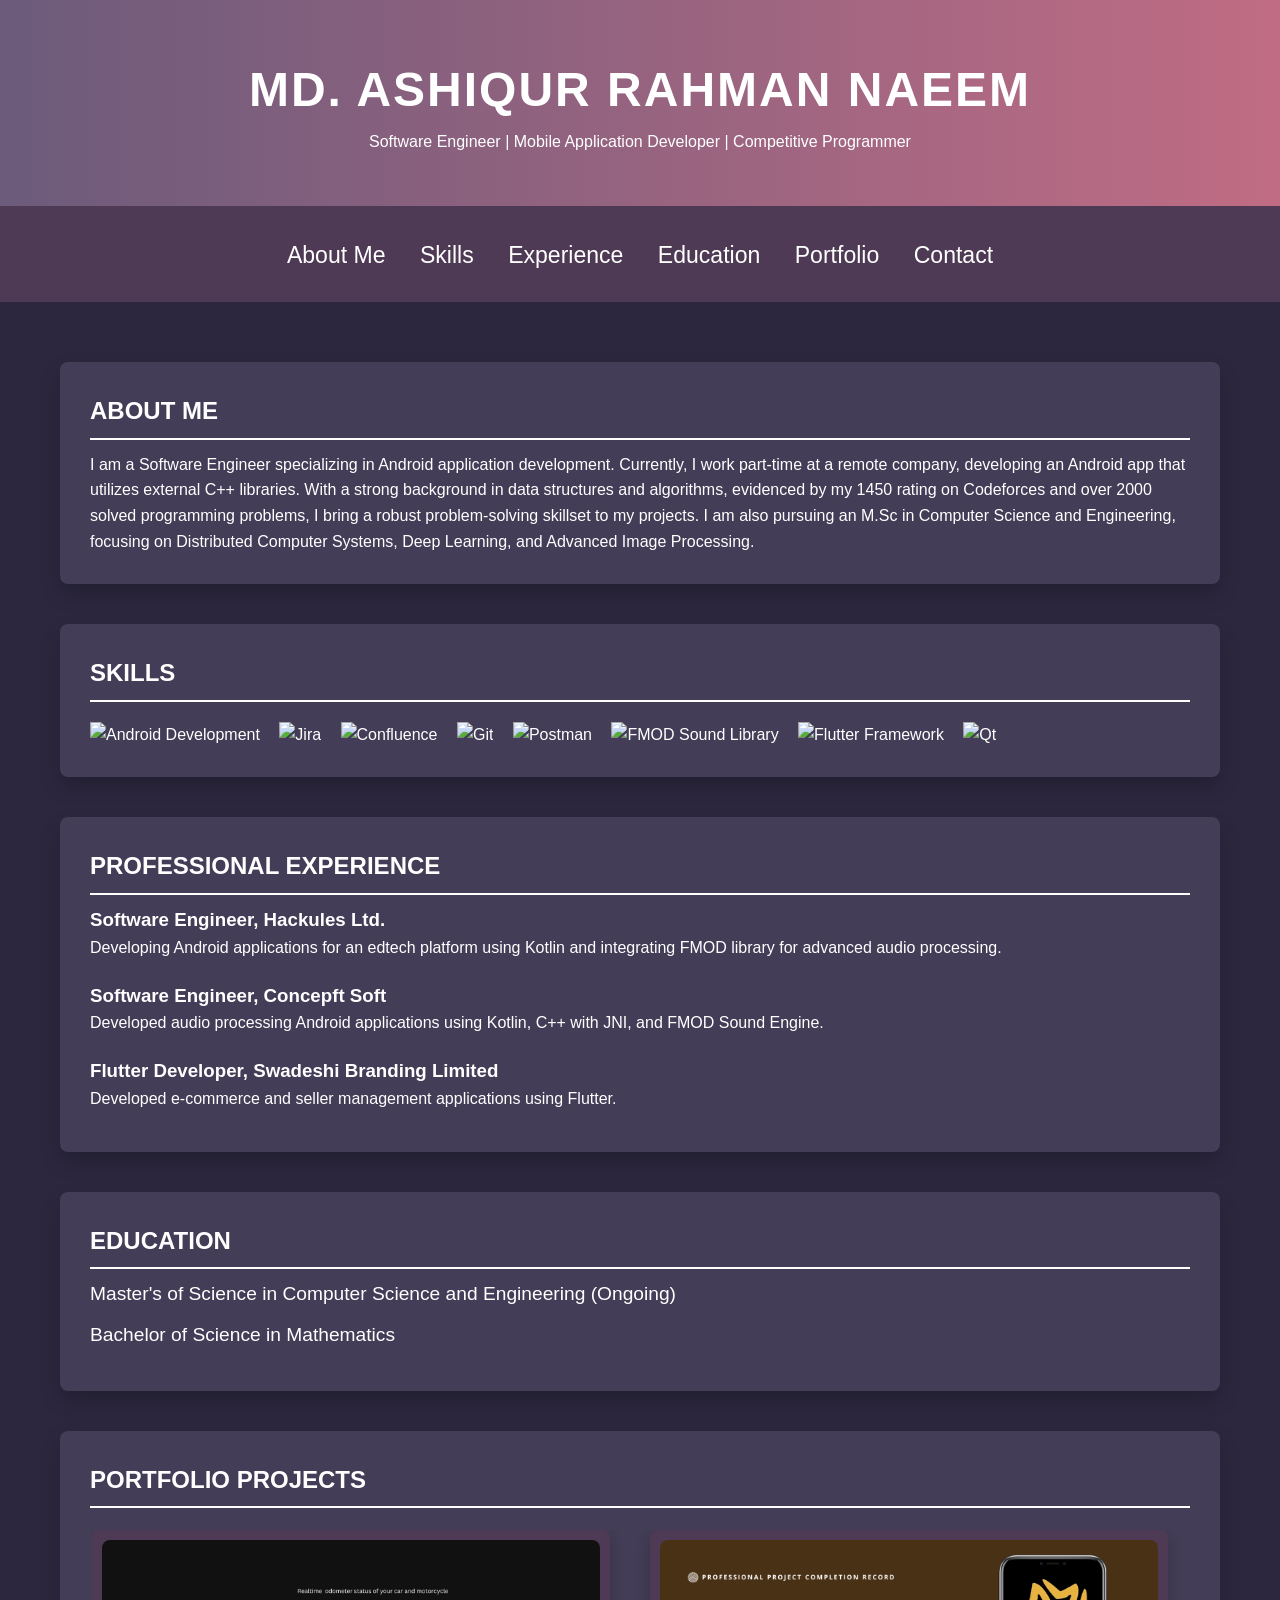
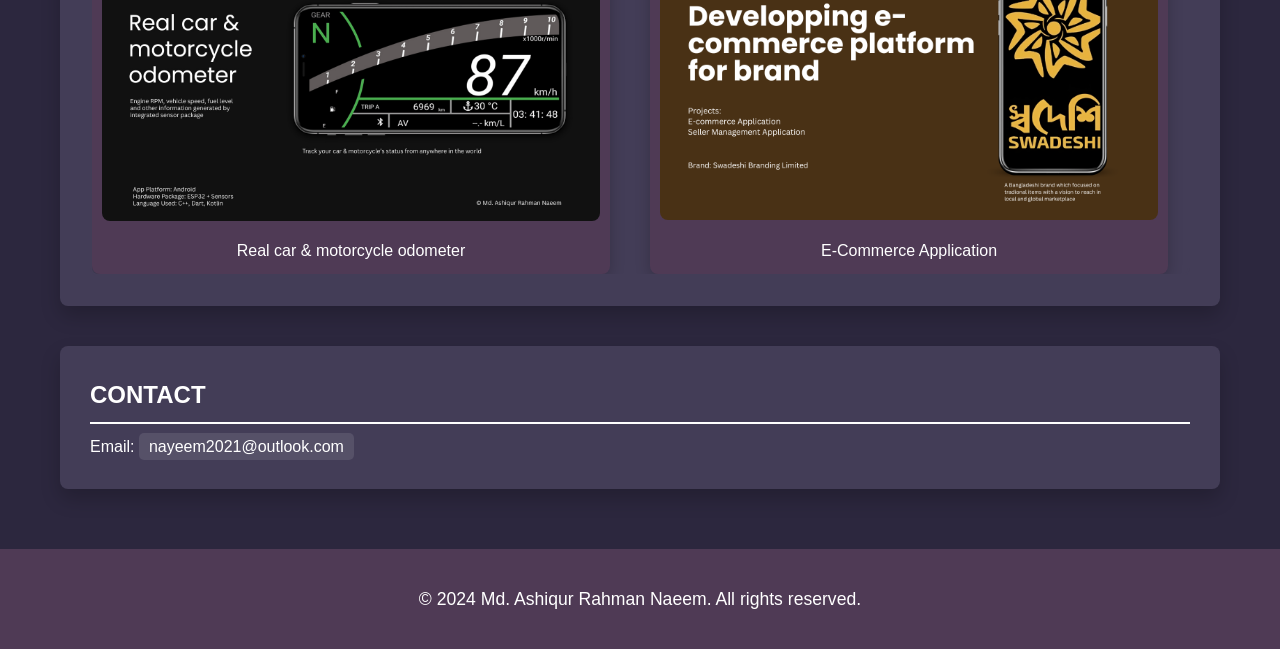
==== index.html @ 01f77fc9 "Added project link in ninja honda" ====
<!DOCTYPE html>
<html lang="en">

<head>
    <meta charset="UTF-8">
    <meta name="viewport" content="width=device-width, initial-scale=1.0">
    <title>Md. Ashiqur Rahman Naeem | Software Engineer | Mobile Application Developer | Competitive Programmer</title>
    <link rel="stylesheet" href="styles.css">
    <link rel="icon" href="https://avatars.githubusercontent.com/u/70688154?v=4" type="image/x-icon">
</head>

<body>
    <header>
        <div class="container">
            <h1>Md. Ashiqur Rahman Naeem <span class="emoji emoji-laughing"></span></h1>
            <p>Software Engineer | Mobile Application Developer | Competitive Programmer</p>
        </div>
    </header>
    <nav>
        <div class="container">
            <ul>
                <li><a href="#about">About Me</a></li>
                <li><a href="#skills">Skills</a></li>
                <li><a href="#experience">Experience</a></li>
                <li><a href="#education">Education</a></li>
                <li><a href="#portfolio">Portfolio</a></li>
                <li><a href="#contact">Contact</a></li>
            </ul>
        </div>
    </nav>
    <div class="container">
        <section id="about">
            <h2>About Me <span class="emoji emoji-laughing"></span></h2>
            <div class="about-text">
                </p> I am a Software Engineer specializing in Android application development. Currently, I work
                part-time at a remote company, developing an Android app that utilizes external C++ libraries. With a
                strong background in data structures and algorithms, evidenced by my 1450 rating on Codeforces and over
                2000 solved programming problems, I bring a robust problem-solving skillset to my projects. I am also
                pursuing an M.Sc in Computer Science and Engineering, focusing on Distributed Computer Systems, Deep
                Learning, and Advanced Image Processing.</p>
                </class>
        </section>

        <section id="skills">
            <h2>Skills <span class="emoji emoji-star-struck"></span></h2>
            <div class="badges-container">
                <img src="https://img.shields.io/badge/Android-Kotlin-green" alt="Android Development">
                <img src="https://img.shields.io/badge/Jira-Management-yellow" alt="Jira">
                <img src="https://img.shields.io/badge/Confluence-Docs-lightgrey" alt="Confluence">
                <img src="https://img.shields.io/badge/Git-Version%20Control-red" alt="Git">
                <img src="https://img.shields.io/badge/Postman-API%20Testing-orange" alt="Postman">
                <img src="https://img.shields.io/badge/FMOD-Library-blue" alt="FMOD Sound Library">
                <img src="https://img.shields.io/badge/Flutter-Past%20Experience-orange" alt="Flutter Framework">
                <img src="https://img.shields.io/badge/Qt-Hobby%20Projects-lightgrey" alt="Qt">
            </div>
        </section>
        <section id="experience">
            <h2>Professional Experience <span class="emoji emoji-rocket"></span></h2>
            <div class="experience-item">
                <h3>Software Engineer, Hackules Ltd.</h3>
                <p>Developing Android applications for an edtech platform using Kotlin and integrating FMOD library for
                    advanced audio processing.</p>
            </div>

            <div class="experience-item">
                <h3>Software Engineer, Concepft Soft</h3>
                <p>Developed audio processing Android applications using Kotlin, C++ with JNI, and FMOD Sound Engine.
                </p>
            </div>

            <div class="experience-item">
                <h3>Flutter Developer, Swadeshi Branding Limited</h3>
                <p>Developed e-commerce and seller management applications using Flutter.</p>
            </div>
        </section>
        <section id="education">
            <h2>Education <span class="emoji emoji-graduate"></span></h2>
            <ul>
                <li>Master's of Science in Computer Science and Engineering (Ongoing)</li>
                <li>Bachelor of Science in Mathematics</li>
            </ul>
        </section>
        <section id="portfolio">
            <h2>Portfolio Projects <span class="emoji emoji-briefcase"></span></h2>
            <div class="portfolio-container">
                <div class="portfolio-grid">
                    <div class="portfolio-item">
                        <a href="https://github.com/7ij/ninjahonda">
                            <img src="images/ninjahonda-poster.jpg" alt="Real car & motorcycle odometer">
                            <p>Real car & motorcycle odometer</p>
                        </a>
                    </div>
                    <div class="portfolio-item">
                        <img src="images/swadeshi-ecommerce-poster.png" alt="E-Commerce Application">
                        <p>E-Commerce Application</p>
                    </div>
                </div>
            </div>
        </section>
        <section id="contact">
            <h2>Contact <span class="emoji emoji-envelope"></span></h2>
            <p>Email: <a href="mailto:nayeem2021@outlook.com">nayeem2021@outlook.com</a></p>
        </section>
    </div>
    <footer>
        <div class="container">
            <p>&copy; 2024 Md. Ashiqur Rahman Naeem. All rights reserved. <span class="emoji emoji-clipboard"></span>
            </p>
        </div>
    </footer>
</body>

</html>
---- styles.css ----
/* Reset and base styles */
* {
    box-sizing: border-box;
    margin: 0;
    padding: 0;
}

body {
    font-family: 'Arial', sans-serif;
    background-color: #2c273e;
    color: #ffffff;
    line-height: 1.6;
    overflow-x: hidden;
}

.container {
    max-width: 1200px;
    margin: 0 auto;
    padding: 20px;
}

header {
    background: linear-gradient(to right, #6c5b7b, #c06c84);
    color: white;
    text-align: center;
    padding: 2em 0;
    border-bottom: 3px solid #4f3a55;
}
a {
    text-decoration: none; 
} 
li:hover {
    /* transform: translateY(10px); */  
    transform: translateY(-2px);
    transition: all 0.3s ease;
    box-shadow: 0px 0px 0px rgba(0, 0, 0, 0.3);
    padding: 2px;
    border-radius: 5px;
}

header h1 {
    margin: 0;
    font-size: 3em;
    text-transform: uppercase;
    letter-spacing: 2px;
}

nav {
    background: #4f3a55;
    color: white;
    padding: 0.5em 0;
    text-align: center;
}

 

nav ul li {
    display: inline-block;
    margin: 0 15px;
}

nav ul li a {
    color: white;
    text-decoration: none;
    font-size: 1.2em;
    transition: all 0.3s ease;
}

 
section {
    margin: 40px 0;
    padding: 30px;
    background-color: #433d57;
    border-radius: 8px;
    box-shadow: 0 10px 20px rgba(0, 0, 0, 0.2);
    transition: all 0.3s ease;
}

section:hover {
    transform: translateY(-30px);
    box-shadow: 0 12px 24px rgba(0, 0, 0, 0.3);
}

section h2 {
    margin-top: 0;
    color: #ffffff;
    font-size: 1.5em;
    border-bottom: 2px solid #ffffff;
    padding-bottom: 0.3em;
    text-align: left;
    text-transform: uppercase;
}

ul, .skills-list {
    list-style-type: none;
    padding: 0;
}

ul li, .skills-list li {
    margin: 10px 0;
    font-size: 1.2em;
    display: flex;
    align-items: center;
}

ul li img, .skills-list li img {
    width: 30px;
    margin-right: 10px;
    vertical-align: middle;
}

footer {
    text-align: center;
    padding: 1em 0;
    background-color: #4f3a55;
    color: white;
    position: relative;
    bottom: 0;
    width: 100%;
}

footer p {
    margin: 0;
    font-size: 1.1em;
}

footer a {
    color: white;
    text-decoration: none;
    font-size: 1.1em;
    margin-left: 5px;
}
.experience-item {
    padding: 10px 0px 10px 0px;
}
.about-text {
    padding-top: 12px;
}
/* Updated Contact Section Email Link */
#contact a {
    color: #ffffff; /* Blueish color for email */
    background-color: rgba(255, 255, 255, 0.1); /* Light background */
    padding: 5px 10px;
    border-radius: 5px;
}
#contact p {
    padding-top: 10px;
}
#contact a:hover {
    background-color: rgba(255, 255, 255, 0.2); /* Slightly darker on hover */
}

/* Portfolio Section Styles */
.portfolio-container {
    overflow-x: auto;
    white-space: nowrap;
    padding: 0px;
    margin-top:20px;
    border: 2px solid #433d57;
    border-radius: 8px;
    max-height: 450px; 
}

.portfolio-grid {
    display: grid;
    grid-template-columns: repeat(auto-fill, minmax(400px, 1fr));
    gap: 20px;
    white-space: nowrap;
}

.portfolio-item {
    background-color: #4f3a55;
    padding: 10px;
    margin-right: 20px;
    border-radius: 8px;
    box-shadow: 0 5px 15px rgba(0, 0, 0, 0.2);
    text-align: center;
    flex: 0 0 300px; /* Adjust the width of each item */
}

.portfolio-item img {
    max-width: 100%;
    border-radius: 8px;
    margin-bottom: 10px;
}

.portfolio-item p {
    margin: 0;
    font-size: 1em;
    color: #ffffff;
}
/* Custom Scrollbar Styles */
.portfolio-container::-webkit-scrollbar {
    height: 8px;
}

.portfolio-container::-webkit-scrollbar-thumb {
    background: #6c5b7b;
    border-radius: 4px;
}

.portfolio-container::-webkit-scrollbar-thumb:hover {
    background: #c06c84;
}

.portfolio-container::-webkit-scrollbar-track {
    background: #2c273e;
    border-radius: 4px;
}
/* Skill Badges */
.badges-container {
    margin-top:20px;
    margin-left: 0px;
}

.badges-container img {
    width: 150px; 
    height: auto; 
    margin-right: 15px;
    max-width: 100%; 
}
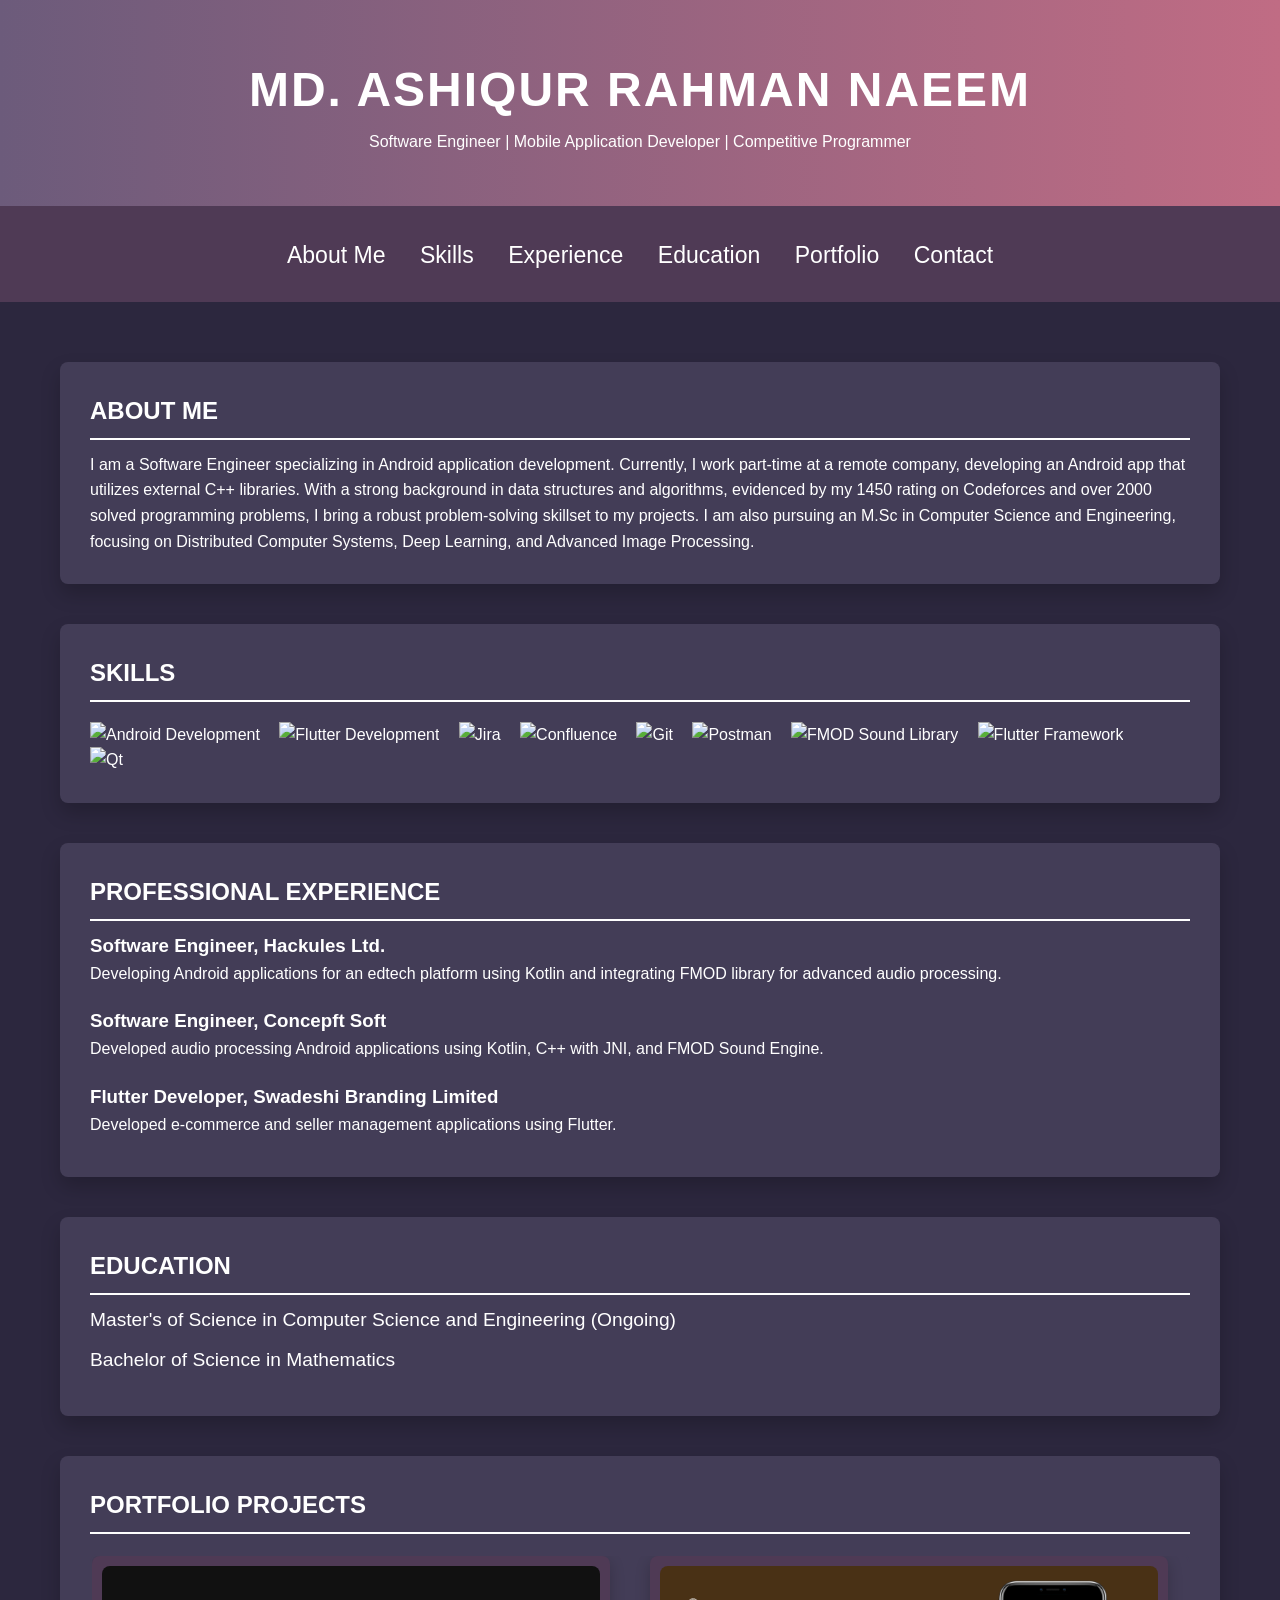
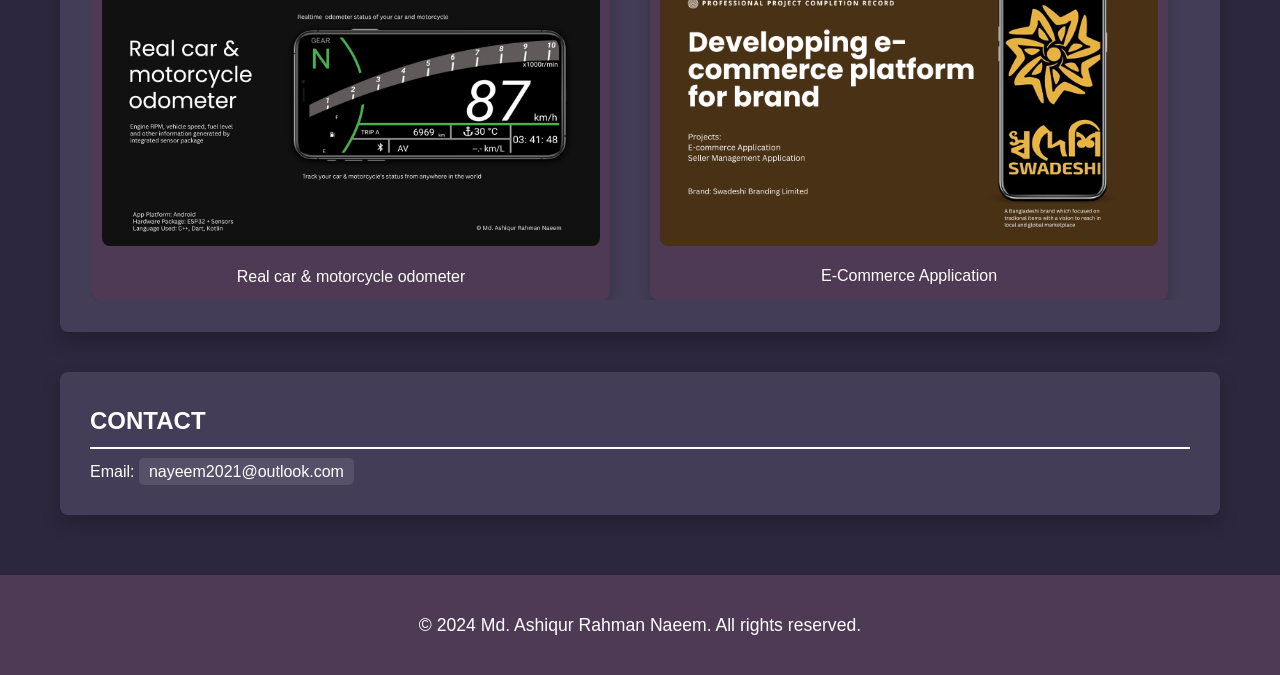
==== commit 692addc4: "Add flutter development" ====
--- a/index.html
+++ b/index.html
@@ -45,6 +45,7 @@
             <h2>Skills <span class="emoji emoji-star-struck"></span></h2>
             <div class="badges-container">
                 <img src="https://img.shields.io/badge/Android-Kotlin-green" alt="Android Development">
+                <img src="https://img.shields.io/badge/Flutter-Dart-blue" alt="Flutter Development">
                 <img src="https://img.shields.io/badge/Jira-Management-yellow" alt="Jira">
                 <img src="https://img.shields.io/badge/Confluence-Docs-lightgrey" alt="Confluence">
                 <img src="https://img.shields.io/badge/Git-Version%20Control-red" alt="Git">
@@ -85,7 +86,7 @@
             <div class="portfolio-container">
                 <div class="portfolio-grid">
                     <div class="portfolio-item">
-                        <a href="https://github.com/7ij/ninjahonda">
+                        <a href="https://github.com/7ij/ninjahonda" target="_blank">
                             <img src="images/ninjahonda-poster.jpg" alt="Real car & motorcycle odometer">
                             <p>Real car & motorcycle odometer</p>
                         </a>
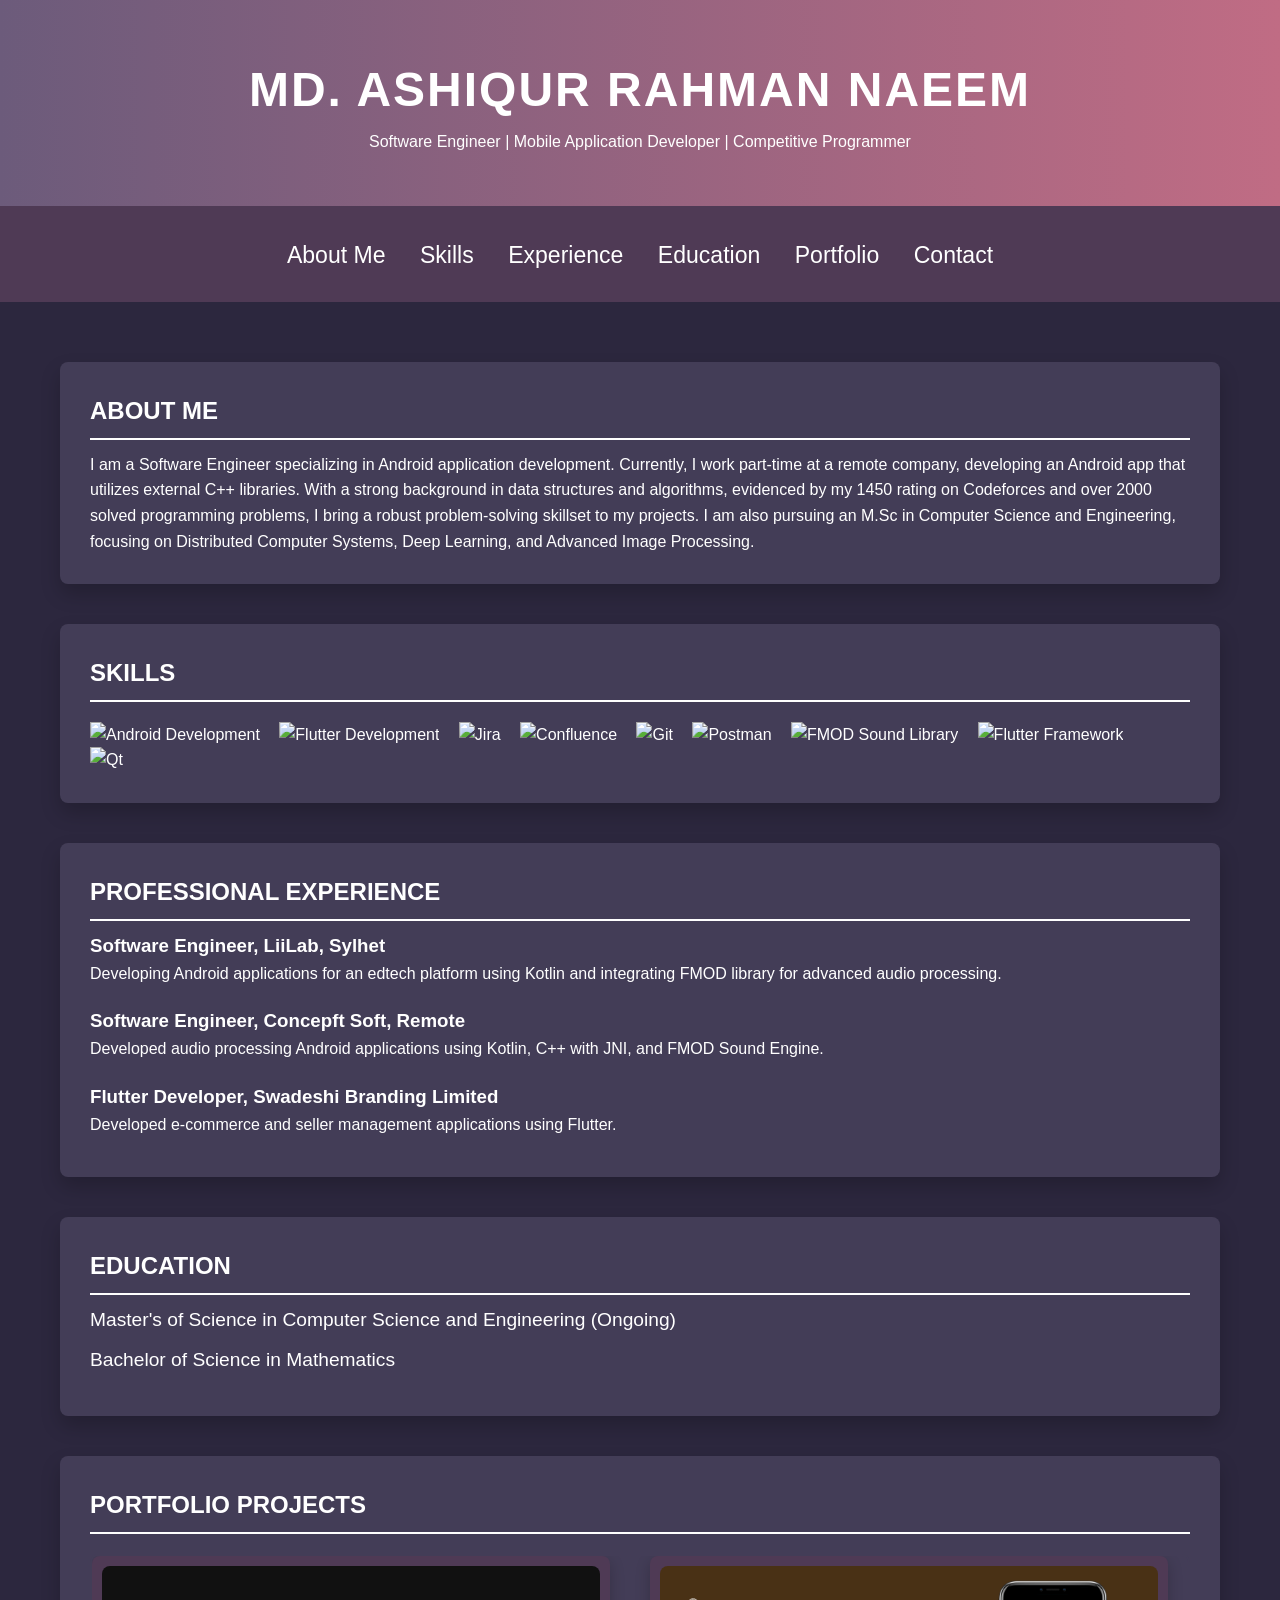
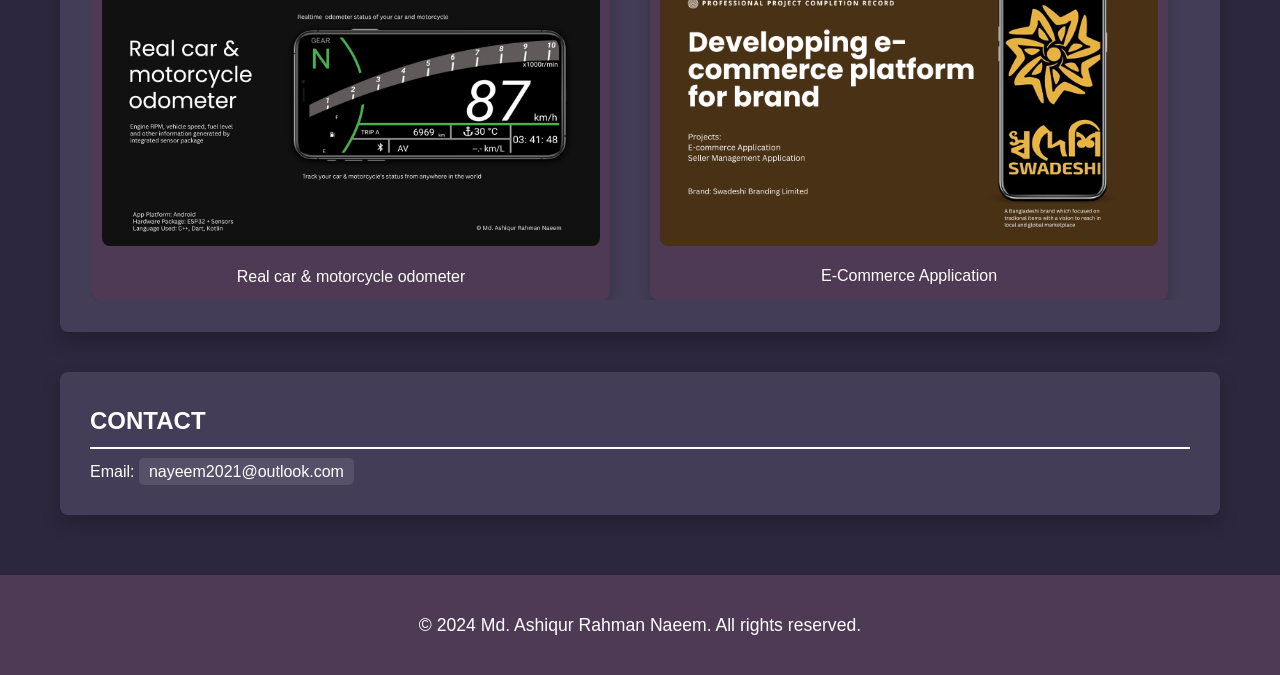
==== commit 92f6052f: "Update professional experience: LiiLab" ====
--- a/index.html
+++ b/index.html
@@ -58,13 +58,13 @@
         <section id="experience">
             <h2>Professional Experience <span class="emoji emoji-rocket"></span></h2>
             <div class="experience-item">
-                <h3>Software Engineer, Hackules Ltd.</h3>
+                <h3>Software Engineer, LiiLab, Sylhet</h3>
                 <p>Developing Android applications for an edtech platform using Kotlin and integrating FMOD library for
                     advanced audio processing.</p>
             </div>
 
             <div class="experience-item">
-                <h3>Software Engineer, Concepft Soft</h3>
+                <h3>Software Engineer, Concepft Soft, Remote</h3>
                 <p>Developed audio processing Android applications using Kotlin, C++ with JNI, and FMOD Sound Engine.
                 </p>
             </div>
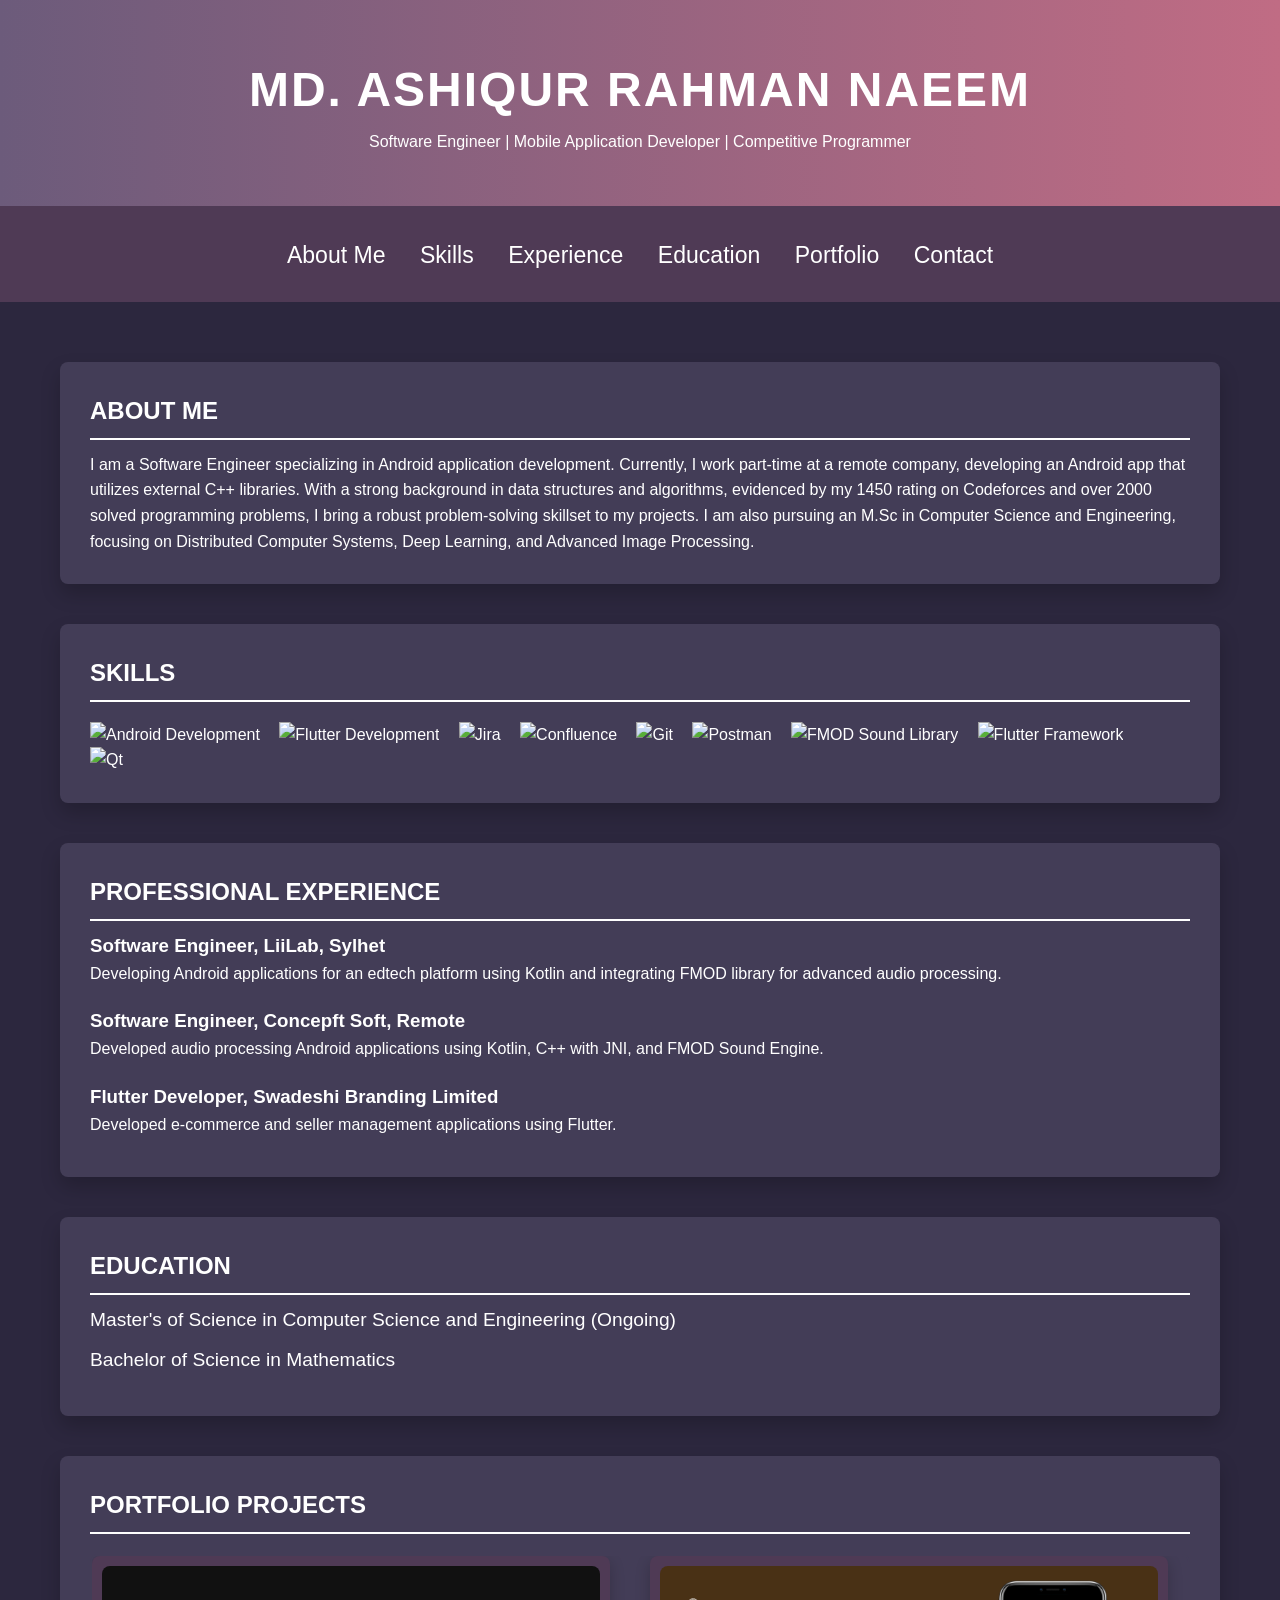
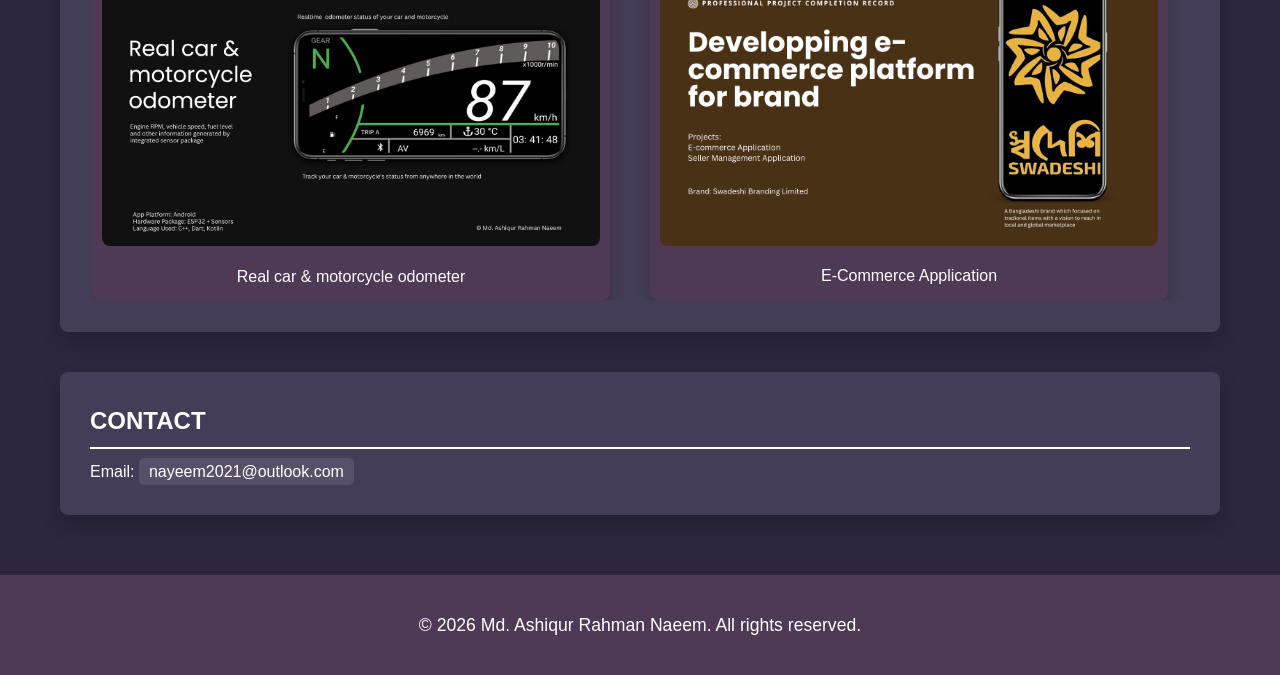
==== commit b7048411: "Update copyright year in footer to 2026" ====
--- a/index.html
+++ b/index.html
@@ -105,10 +105,10 @@
     </div>
     <footer>
         <div class="container">
-            <p>&copy; 2024 Md. Ashiqur Rahman Naeem. All rights reserved. <span class="emoji emoji-clipboard"></span>
+            <p>&copy; 2026 Md. Ashiqur Rahman Naeem. All rights reserved. <span class="emoji emoji-clipboard"></span>
             </p>
         </div>
     </footer>
 </body>
 
-</html>+</html>
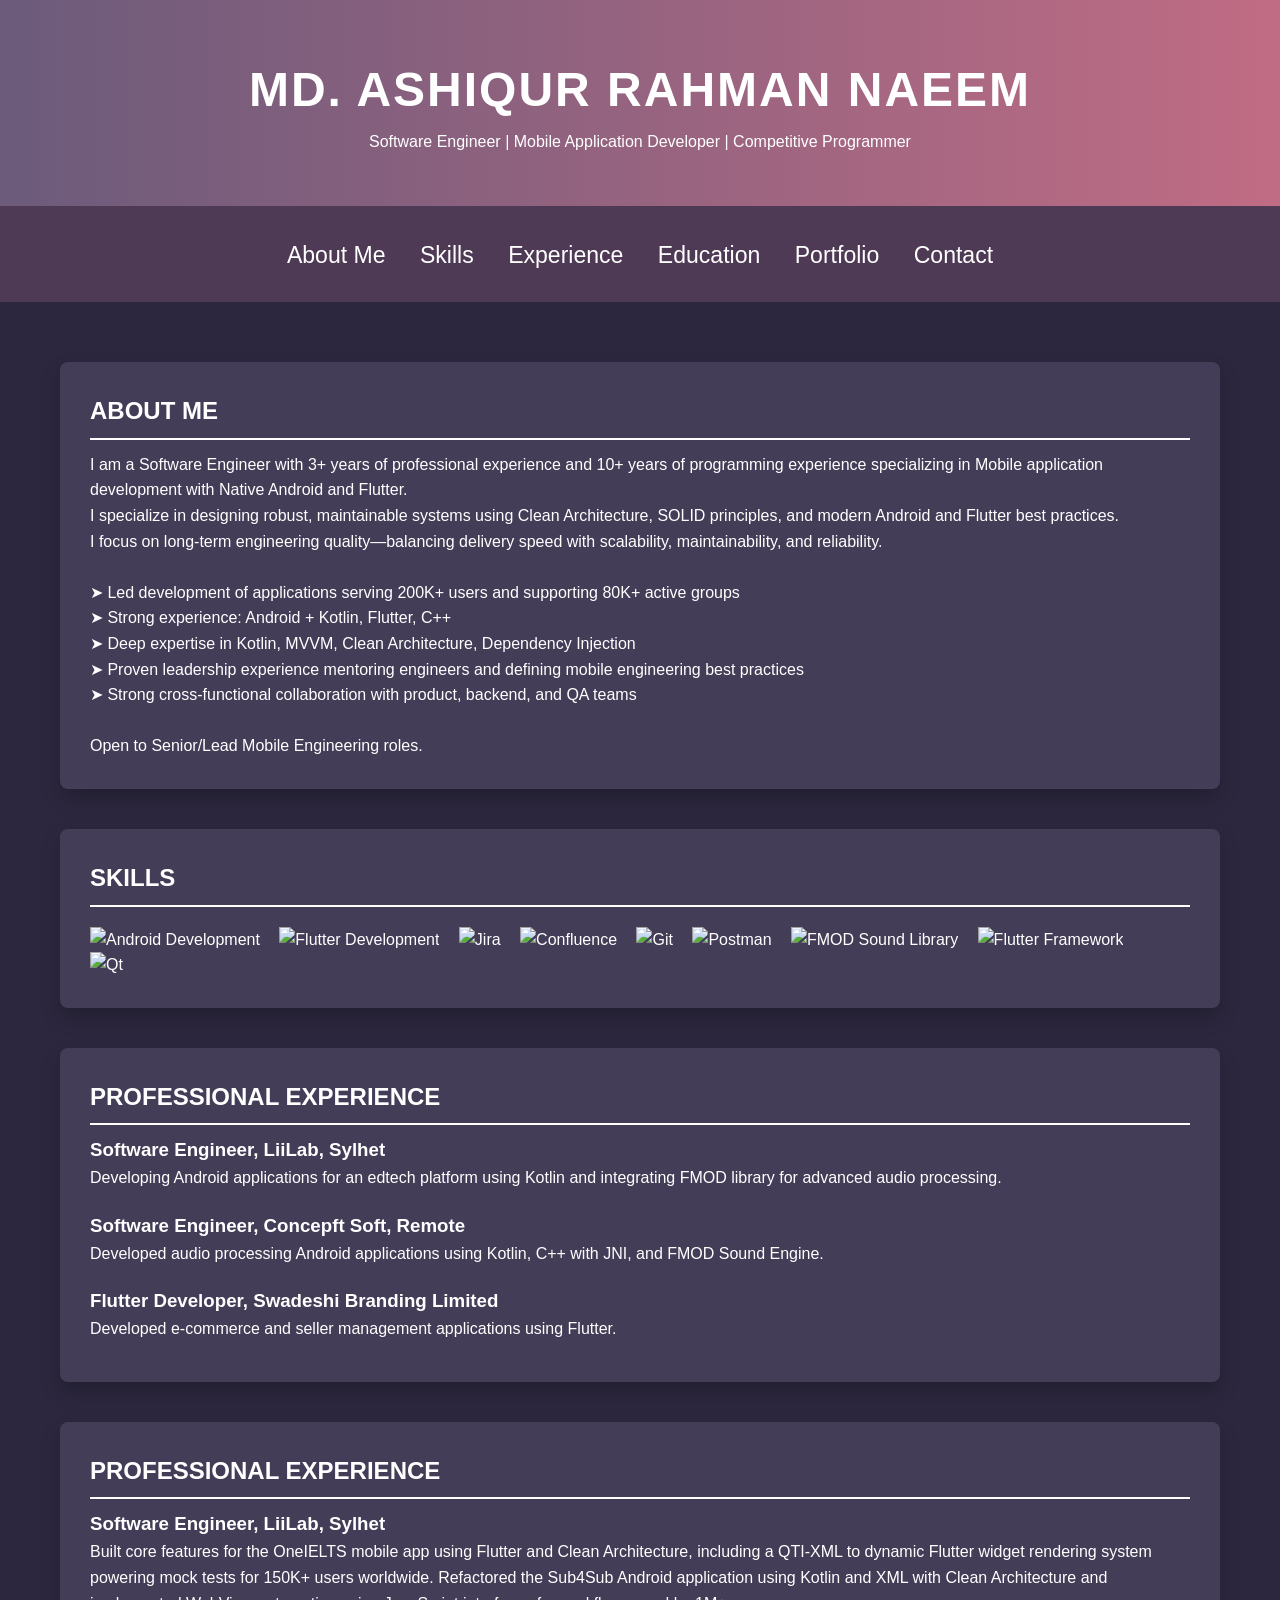
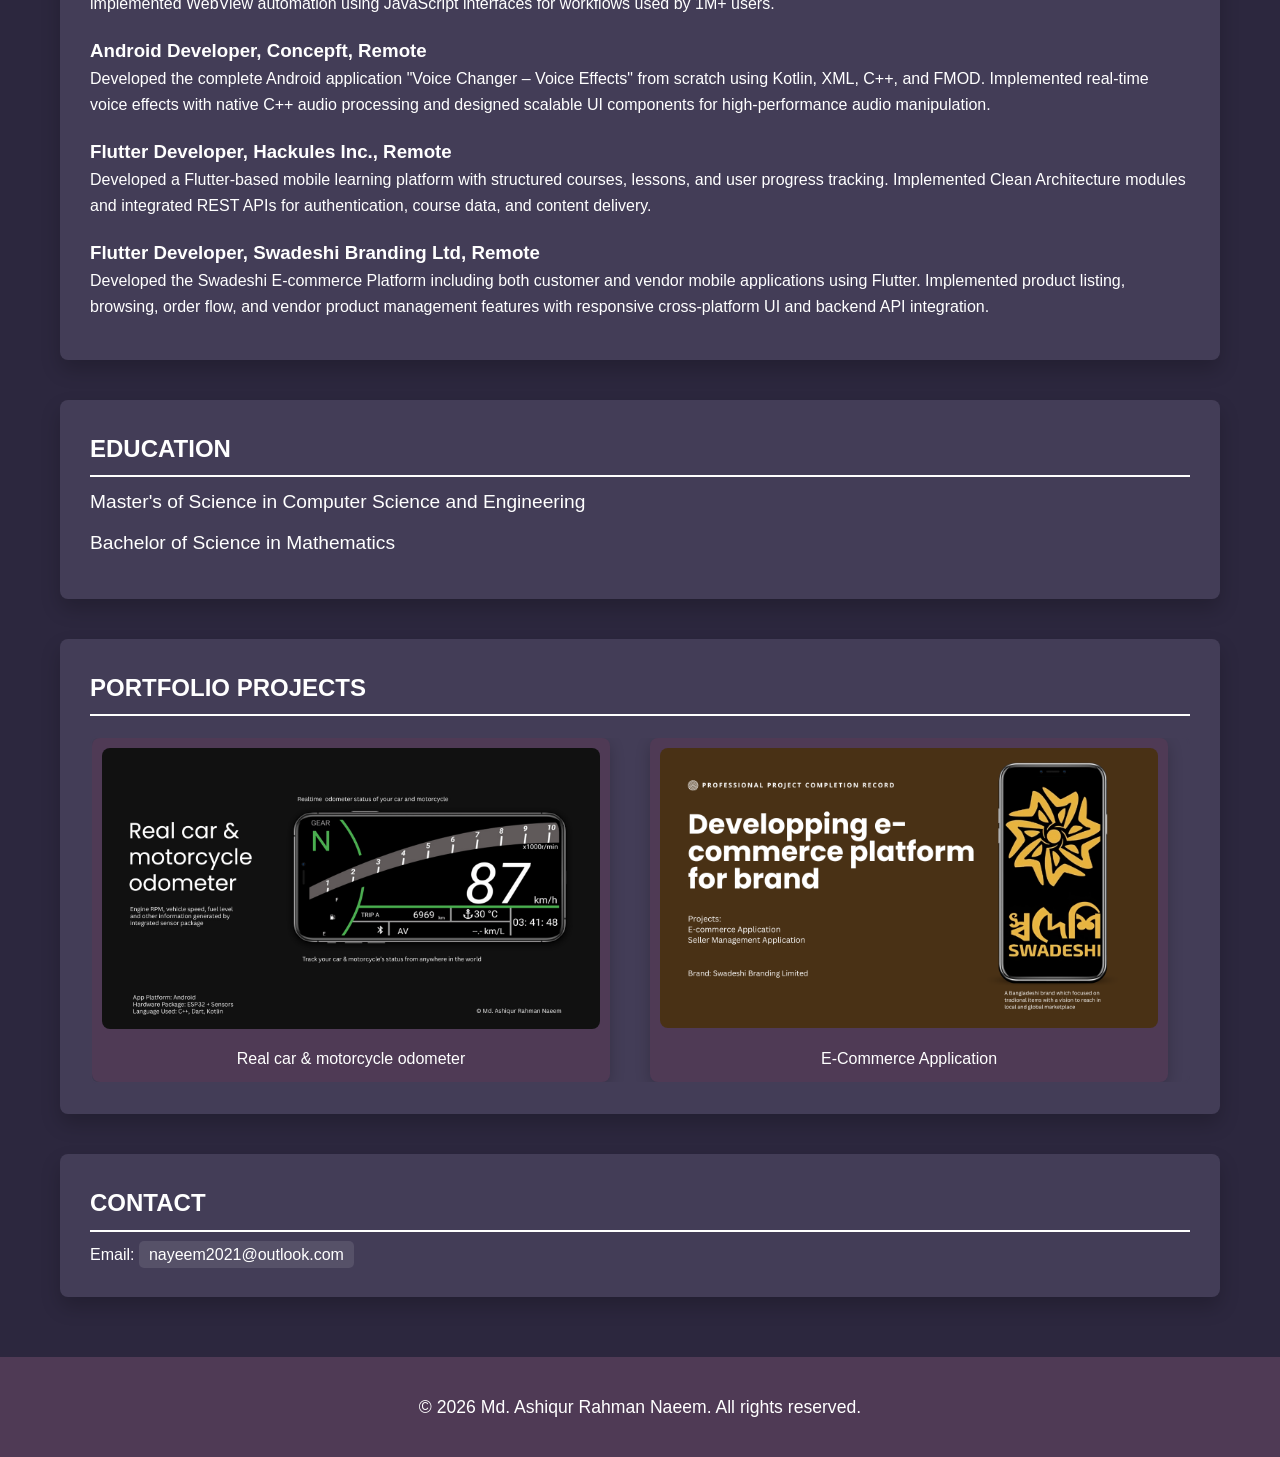
==== commit af5b4794: "update" ====
--- a/index.html
+++ b/index.html
@@ -32,12 +32,22 @@
         <section id="about">
             <h2>About Me <span class="emoji emoji-laughing"></span></h2>
             <div class="about-text">
-                </p> I am a Software Engineer specializing in Android application development. Currently, I work
-                part-time at a remote company, developing an Android app that utilizes external C++ libraries. With a
-                strong background in data structures and algorithms, evidenced by my 1450 rating on Codeforces and over
-                2000 solved programming problems, I bring a robust problem-solving skillset to my projects. I am also
-                pursuing an M.Sc in Computer Science and Engineering, focusing on Distributed Computer Systems, Deep
-                Learning, and Advanced Image Processing.</p>
+                </p>I am a Software Engineer with 3+ years of professional experience and 10+ years of programming experience specializing in Mobile application development with Native Android and Flutter. </br>
+                I specialize in designing robust, maintainable systems using Clean Architecture, SOLID principles, and modern Android and Flutter best practices. <br/>
+                I focus on long-term engineering quality—balancing delivery speed with scalability, maintainability, and reliability.<br/>
+<br/>
+➤ Led development of applications serving 200K+ users and supporting 80K+ active groups<br/>
+
+➤ Strong experience: Android + Kotlin, Flutter, C++<br/>
+
+➤ Deep expertise in Kotlin, MVVM, Clean Architecture, Dependency Injection<br/>
+
+➤ Proven leadership experience mentoring engineers and defining mobile engineering best practices<br/>
+
+➤ Strong cross-functional collaboration with product, backend, and QA teams<br/>
+<br/>
+
+Open to Senior/Lead Mobile Engineering roles.</p>
                 </class>
         </section>
 
@@ -74,10 +84,55 @@
                 <p>Developed e-commerce and seller management applications using Flutter.</p>
             </div>
         </section>
+
+<section id="experience">
+    <h2>Professional Experience <span class="emoji emoji-rocket"></span></h2>
+
+    <div class="experience-item">
+        <h3>Software Engineer, LiiLab, Sylhet</h3>
+        <p>
+            Built core features for the OneIELTS mobile app using Flutter and Clean Architecture, including a 
+            QTI-XML to dynamic Flutter widget rendering system powering mock tests for 150K+ users worldwide. 
+            Refactored the Sub4Sub Android application using Kotlin and XML with Clean Architecture and implemented 
+            WebView automation using JavaScript interfaces for workflows used by 1M+ users.
+        </p>
+    </div>
+
+    <div class="experience-item">
+        <h3>Android Developer, Concepft, Remote</h3>
+        <p>
+            Developed the complete Android application "Voice Changer – Voice Effects" from scratch using 
+            Kotlin, XML, C++, and FMOD. Implemented real-time voice effects with native C++ audio processing 
+            and designed scalable UI components for high-performance audio manipulation.
+        </p>
+    </div>
+
+    <div class="experience-item">
+        <h3>Flutter Developer, Hackules Inc., Remote</h3>
+        <p>
+            Developed a Flutter-based mobile learning platform with structured courses, lessons, and user 
+            progress tracking. Implemented Clean Architecture modules and integrated REST APIs for 
+            authentication, course data, and content delivery.
+        </p>
+    </div>
+
+    <div class="experience-item">
+        <h3>Flutter Developer, Swadeshi Branding Ltd, Remote</h3>
+        <p>
+            Developed the Swadeshi E-commerce Platform including both customer and vendor mobile applications 
+            using Flutter. Implemented product listing, browsing, order flow, and vendor product management 
+            features with responsive cross-platform UI and backend API integration.
+        </p>
+    </div>
+
+</section>
+
+
+
         <section id="education">
             <h2>Education <span class="emoji emoji-graduate"></span></h2>
             <ul>
-                <li>Master's of Science in Computer Science and Engineering (Ongoing)</li>
+                <li>Master's of Science in Computer Science and Engineering</li>
                 <li>Bachelor of Science in Mathematics</li>
             </ul>
         </section>
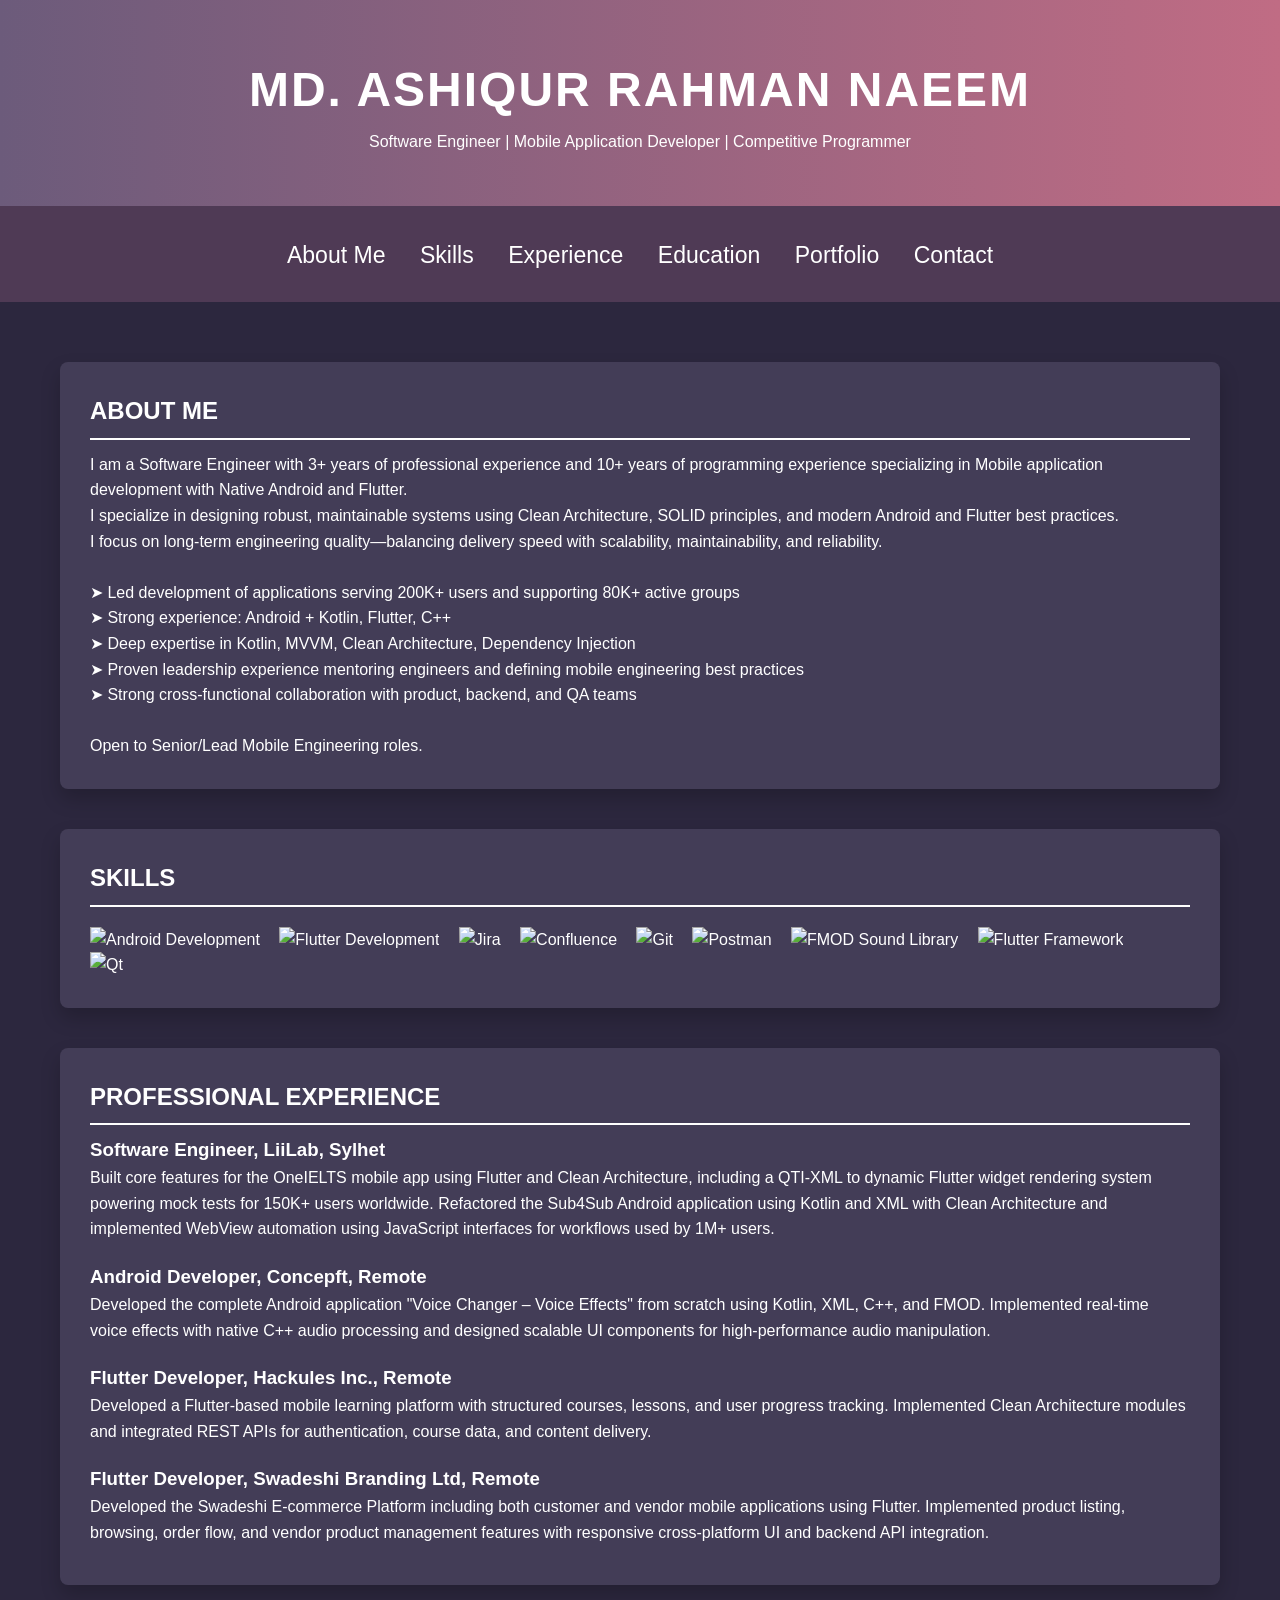
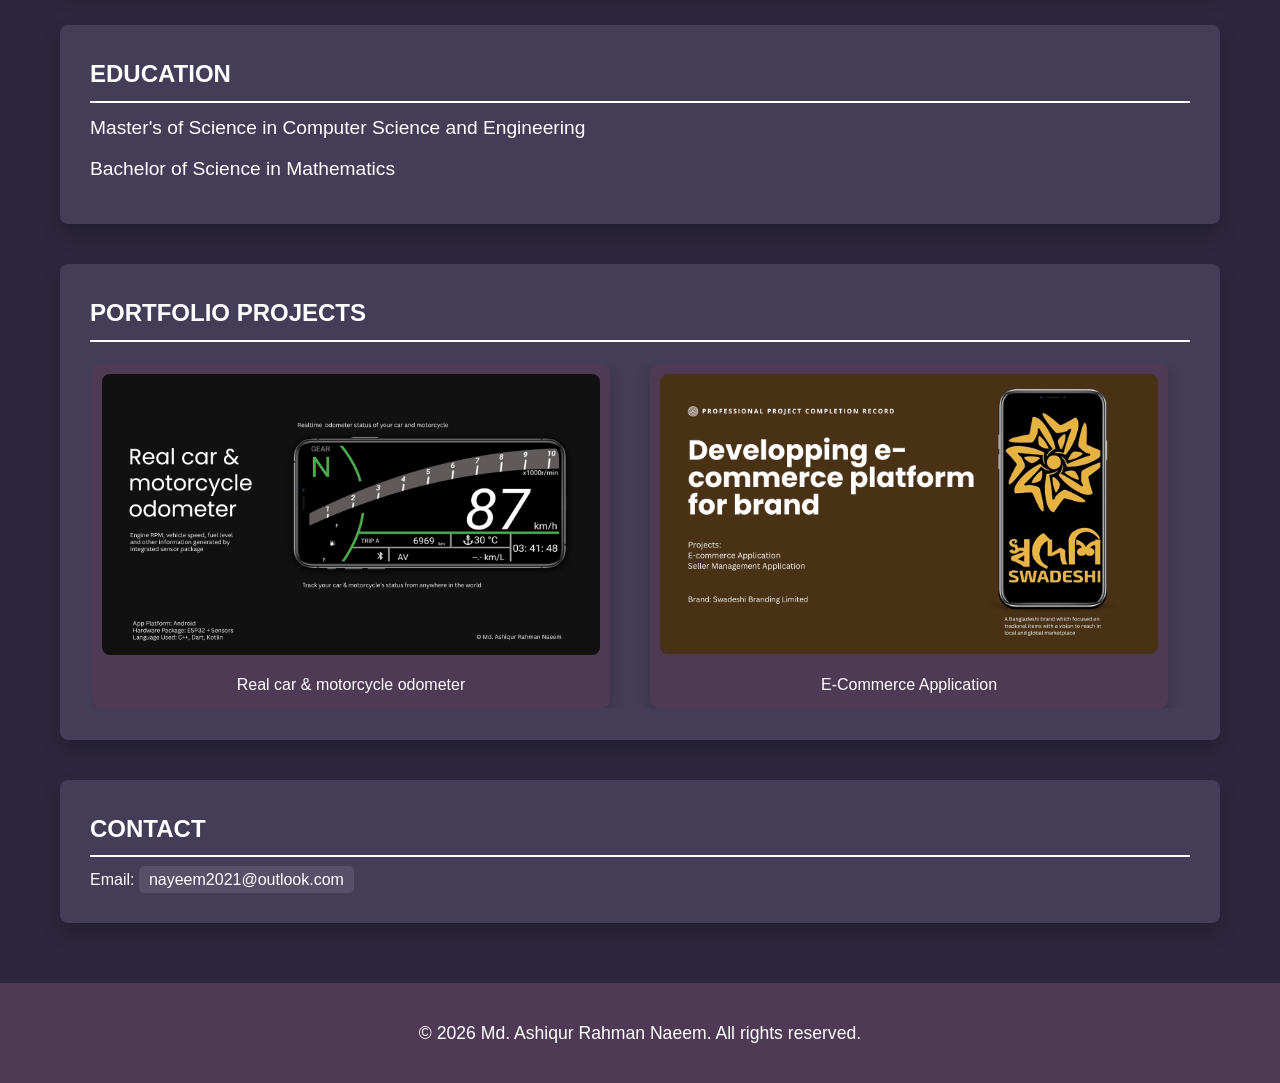
==== commit 033eb6d7: "Remove professional experience section from index.html Removed detailed professional experience sect" ====
--- a/index.html
+++ b/index.html
@@ -63,25 +63,6 @@
                 <img src="https://img.shields.io/badge/FMOD-Library-blue" alt="FMOD Sound Library">
                 <img src="https://img.shields.io/badge/Flutter-Past%20Experience-orange" alt="Flutter Framework">
                 <img src="https://img.shields.io/badge/Qt-Hobby%20Projects-lightgrey" alt="Qt">
-            </div>
-        </section>
-        <section id="experience">
-            <h2>Professional Experience <span class="emoji emoji-rocket"></span></h2>
-            <div class="experience-item">
-                <h3>Software Engineer, LiiLab, Sylhet</h3>
-                <p>Developing Android applications for an edtech platform using Kotlin and integrating FMOD library for
-                    advanced audio processing.</p>
-            </div>
-
-            <div class="experience-item">
-                <h3>Software Engineer, Concepft Soft, Remote</h3>
-                <p>Developed audio processing Android applications using Kotlin, C++ with JNI, and FMOD Sound Engine.
-                </p>
-            </div>
-
-            <div class="experience-item">
-                <h3>Flutter Developer, Swadeshi Branding Limited</h3>
-                <p>Developed e-commerce and seller management applications using Flutter.</p>
             </div>
         </section>
 
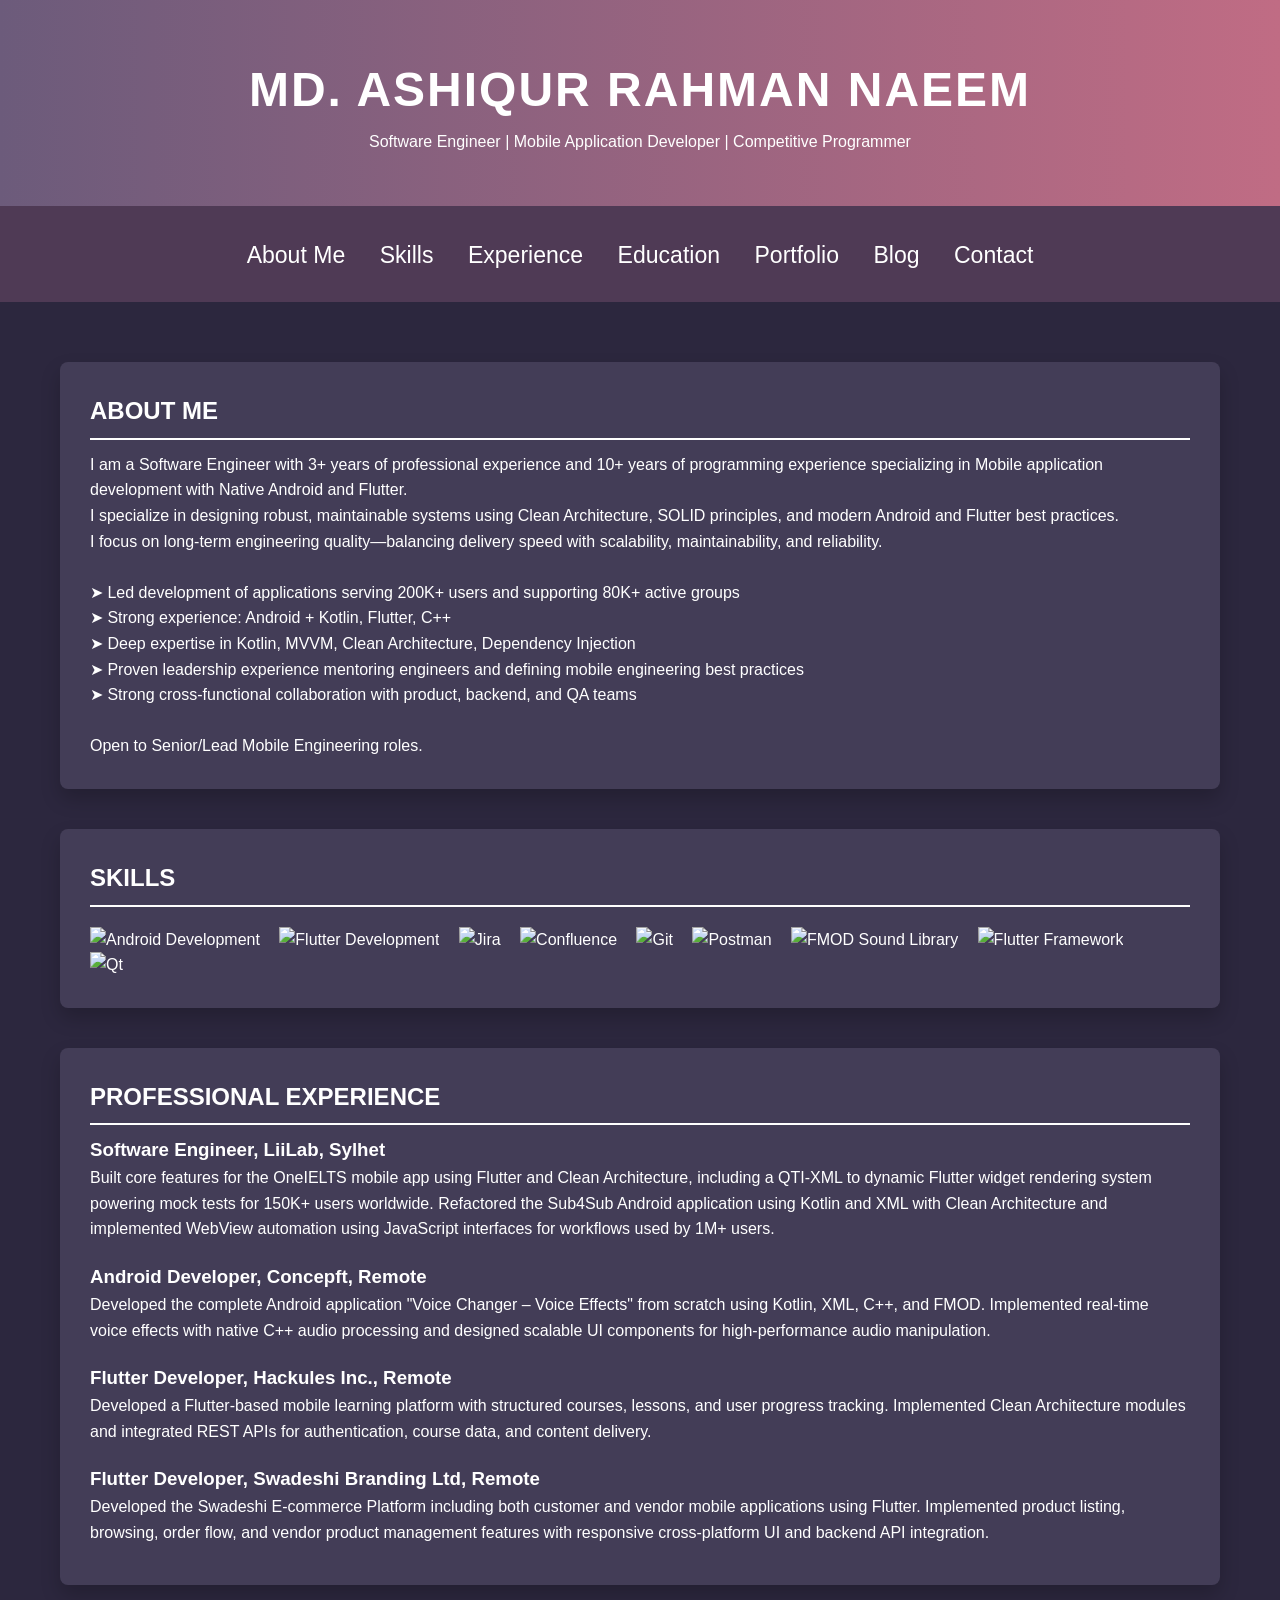
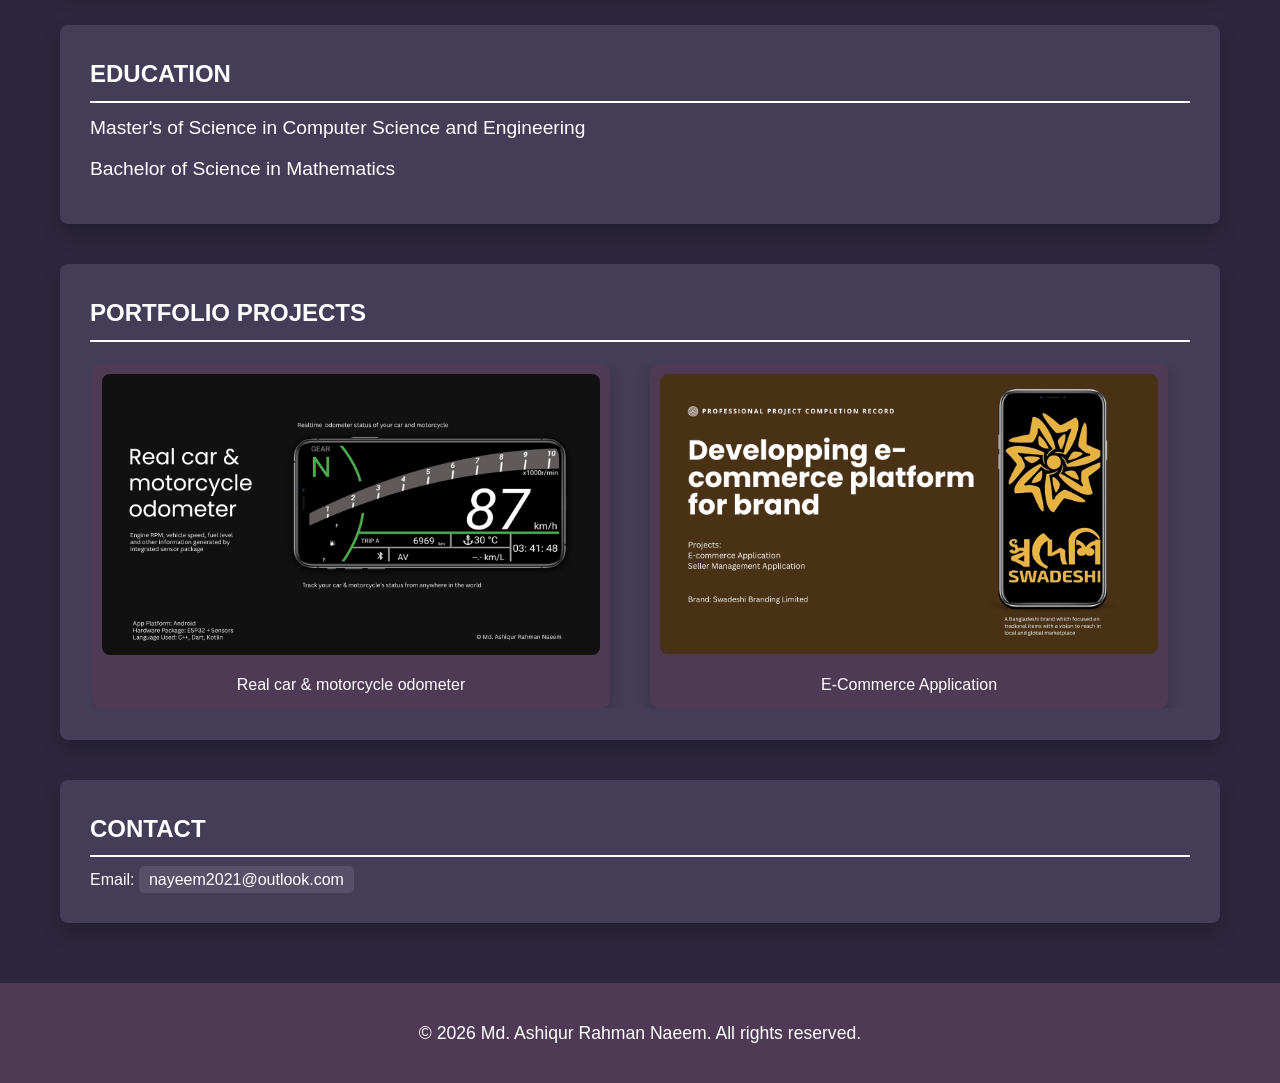
==== commit 761562aa: "hha" ====
--- a/index.html
+++ b/index.html
@@ -24,6 +24,7 @@
                 <li><a href="#experience">Experience</a></li>
                 <li><a href="#education">Education</a></li>
                 <li><a href="#portfolio">Portfolio</a></li>
+                <li><a href="/blogs/">Blog</a></li>
                 <li><a href="#contact">Contact</a></li>
             </ul>
         </div>
